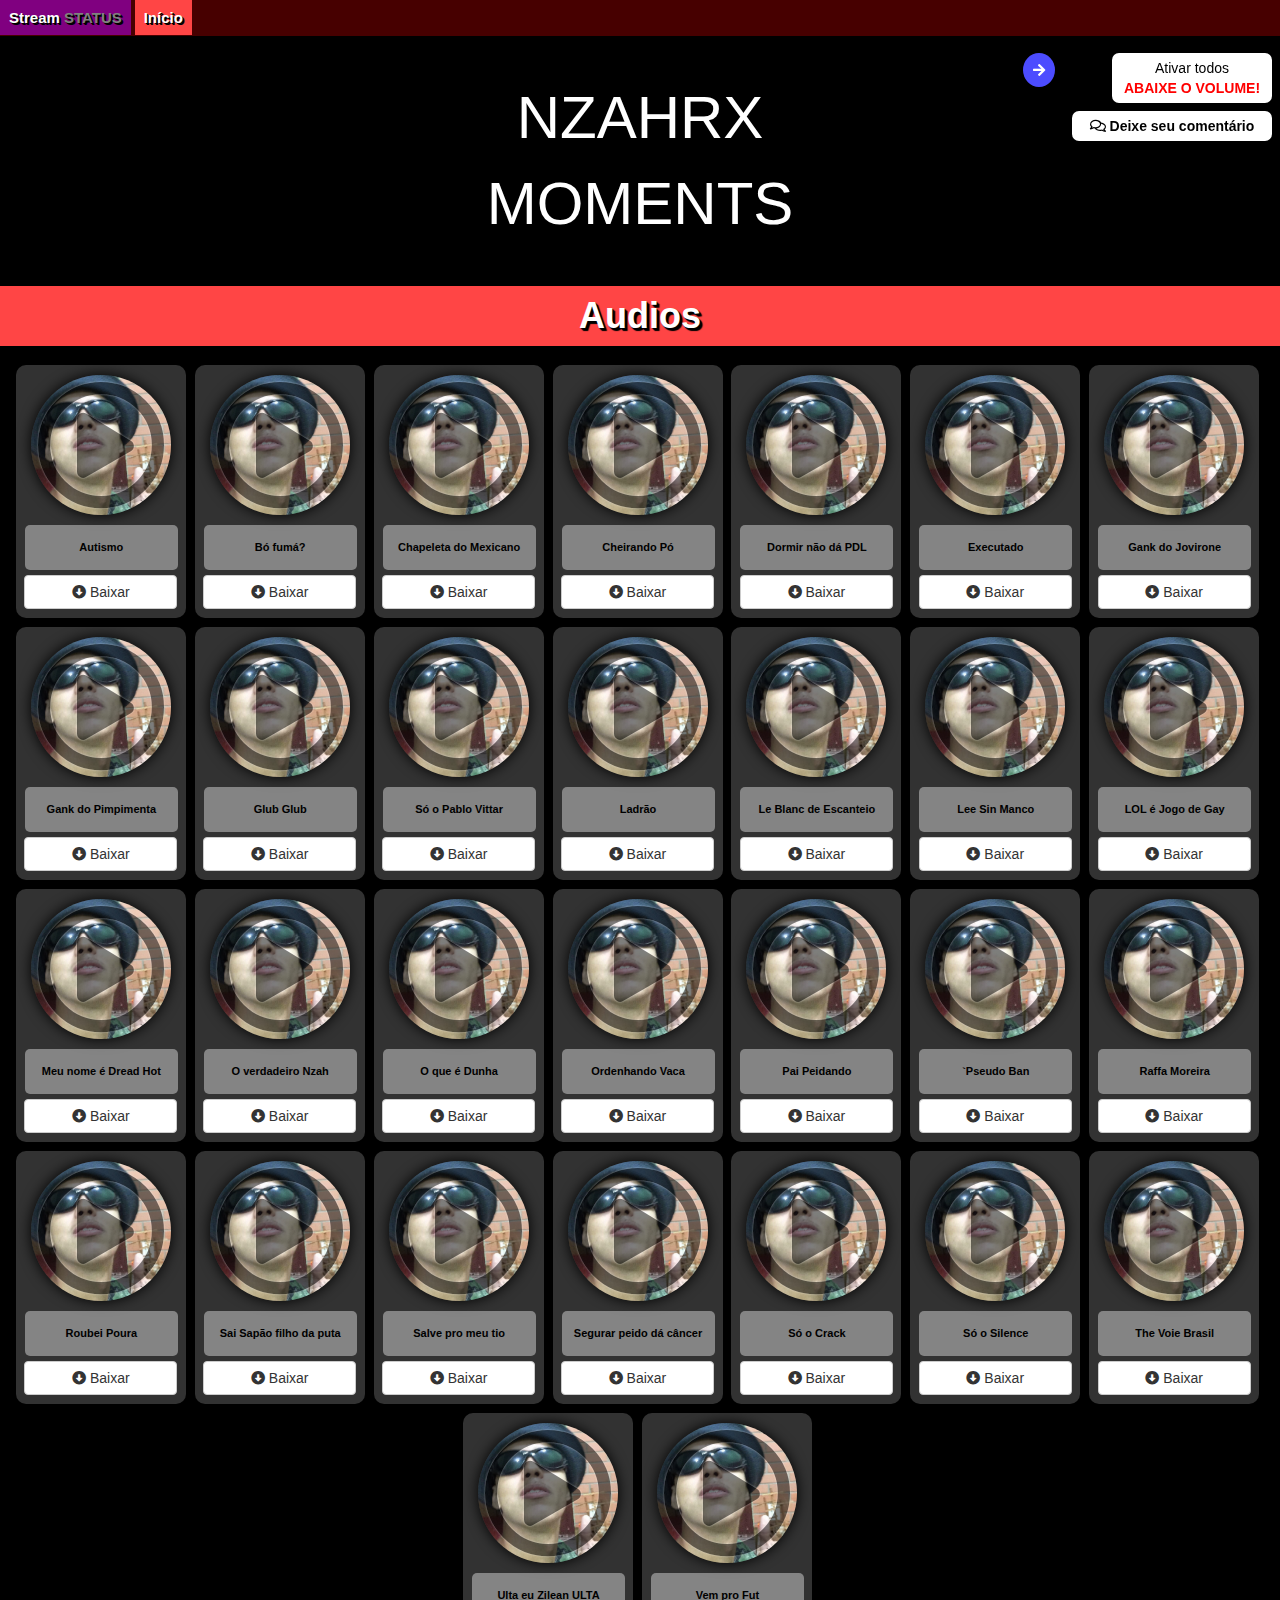
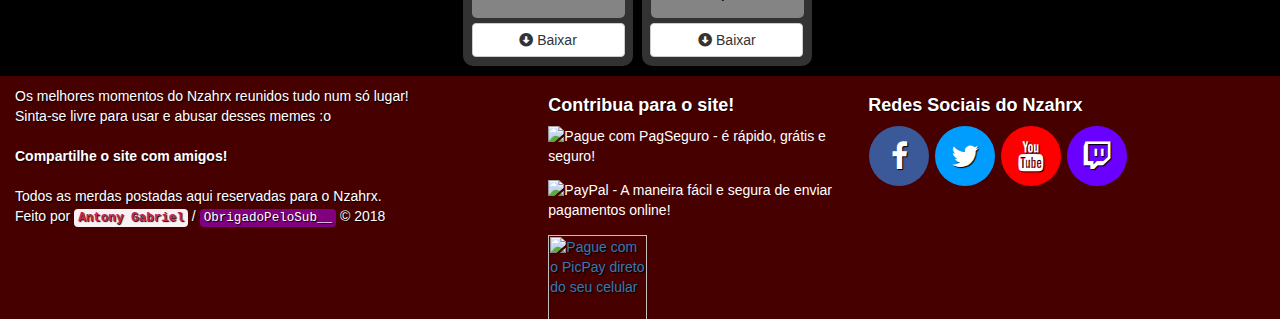
==== index.html @ 3dc8a770 "criado" ====
<html lang="pt-BR">

<head>
    <title>Nzahrx Moments</title>
    <meta charset="UTF-8">
    <meta name="viewport" content="width=device-width, initial-scale=1.0">
    <meta http-equiv="X-UA-Compatible" content="ie=edge">

    <meta name="robots" content="index, follow">
    <meta name="keywords" content="nzahrx Twitch, nzahrx" />
    <meta name="copyright" content="© 2018 AntonyZ/ObrigadoPeloSub_" />
    <meta name="viewport" content="width=device-width, initial-scale=1, user-scalable=no" />
    <meta name="description" content="Melhores momentos do nosso querido nzahrx!" />

    <meta property="og:title" content="Nzahrx Moments">
    <meta property="og:url" content="http://nzahrx.github.io">
    <meta property="og:description" content="Melhores momentos do nosso querido Nzahrx!">
    <meta property="og:type" content="website">
    <meta property="og:image" content="https://nzahrx.github.io/img/nzahrx.jpg">

    <link rel="icon" href="img/nzahrx.jpg" />

    <meta property="fb:app_id" content="546155439142435" />

    <link rel="stylesheet" href="style.css">
    <link rel="stylesheet" href="logo.css">
    <link rel="stylesheet" href="https://use.fontawesome.com/releases/v5.3.1/css/all.css" />
    <link rel="stylesheet" href="https://maxcdn.bootstrapcdn.com/bootstrap/3.3.7/css/bootstrap.min.css" />
    <link rel="stylesheet" href="https://cdnjs.cloudflare.com/ajax/libs/font-awesome/4.7.0/css/font-awesome.min.css" />
</head>

<body>
    <nav></nav>

    <div class='exit toggleBaloes fas fa-arrow-right'></div>
    <div class="baloes">
        <div class="ativarTodos">Ativar todos<br><b style='color: red'>ABAIXE O VOLUME!</b></div>
        <div>
            <div class="naoCarregando"><a href="/comentarios.html" target="_blank">Não está carregando?</a></div>
            <div class="toggleComentar"><i class="far fa-comments"></i> Deixe seu comentário</div>
        </div>
        <div class="comentar" style="width: 350px">
            <div class='exit glyphicon glyphicon-remove'></div>
            <div class="fb-comments" data-order-by='reverse_time' data-href="https://nzahrx.github.io/comentarios.html" data-width="300" data-numposts="20"></div>
        </div>
    </div>

    <div class="container-fluid">
        <div class="row">
            <header>NZAHRX<br>MOMENTS</header>
        </div>
        <div class="row main-post">
            <h1>Audios</h1>
            <div class="painel">
                <div class="back">
                    <div class="botao">
                        <audio src="audio/AUTISMO.mp3"></audio>
                    </div>
                    <div class="desc">Autismo</div>
                </div>
                <div class="back">
                    <div class="botao">
                        <audio src="audio/BÓ FUMA.mp3"></audio>
                    </div>
                    <div class="desc">Bó fumá?</div>
                </div>
                <div class="back">
                    <div class="botao">
                        <audio src="audio/CHAPELETA DO MEXICANO.mp3"></audio>
                    </div>
                    <div class="desc">Chapeleta do Mexicano</div>
                </div>
                <div class="back">
                    <div class="botao">
                        <audio src="audio/CHEIRANDO PÓ.mp3"></audio>
                    </div>
                    <div class="desc">Cheirando Pó</div>
                </div>
                <div class="back">
                    <div class="botao">
                        <audio src="audio/DORMIR NÃO DA PDL.mp3"></audio>
                    </div>
                    <div class="desc">Dormir não dá PDL</div>
                </div>
                <div class="back">
                    <div class="botao">
                        <audio src="audio/EXECUTADO.mp3"></audio>
                    </div>
                    <div class="desc">Executado</div>
                </div>
                <div class="back">
                    <div class="botao">
                        <audio src="audio/GANK DO JOVI.mp3"></audio>
                    </div>
                    <div class="desc">Gank do Jovirone</div>
                </div>
                <div class="back">
                    <div class="botao">
                        <audio src="audio/GANK DO PIMPI.mp3"></audio>
                    </div>
                    <div class="desc">Gank do Pimpimenta</div>
                </div>
                <div class="back">
                    <div class="botao">
                        <audio src="audio/GLUB GLUB.mp3"></audio>
                    </div>
                    <div class="desc">Glub Glub</div>
                </div>
                <div class="back">
                    <div class="botao">
                        <audio src="audio/IMITA O PABLO VITTAR.mp3"></audio>
                    </div>
                    <div class="desc">Só o Pablo Vittar</div>
                </div>
                <div class="back">
                    <div class="botao">
                        <audio src="audio/LADRAO.mp3"></audio>
                    </div>
                    <div class="desc">Ladrão</div>
                </div>
                <div class="back">
                    <div class="botao">
                        <audio src="audio/LB DE ESCANTEIO.mp3"></audio>
                    </div>
                    <div class="desc">Le Blanc de Escanteio</div>
                </div>
                <div class="back">
                    <div class="botao">
                        <audio src="audio/LEE SIN MANCO.mp3"></audio>
                    </div>
                    <div class="desc">Lee Sin Manco</div>
                </div>
                <div class="back">
                    <div class="botao">
                        <audio src="audio/LOL É JOGO DE GAY.mp3"></audio>
                    </div>
                    <div class="desc">LOL é Jogo de Gay</div>
                </div>
                <div class="back">
                    <div class="botao">
                        <audio src="audio/MEU NOME É DREADHOT.mp3"></audio>
                    </div>
                    <div class="desc">Meu nome é Dread Hot</div>
                </div>
                <div class="back">
                    <div class="botao">
                        <audio src="audio/O VERDADEIRO NZAH.mp3"></audio>
                    </div>
                    <div class="desc">O verdadeiro Nzah</div>
                </div>
                <div class="back">
                    <div class="botao">
                        <audio src="audio/OQUE É DUNHA.mp3"></audio>
                    </div>
                    <div class="desc">O que é Dunha</div>
                </div>
                <div class="back">
                    <div class="botao">
                        <audio src="audio/ORDENHANDO VACA.mp3"></audio>
                    </div>
                    <div class="desc">Ordenhando Vaca</div>
                </div>
                <div class="back">
                    <div class="botao">
                        <audio src="audio/PAI PEIDANDO.mp3"></audio>
                    </div>
                    <div class="desc">Pai Peidando</div>
                </div>
                <div class="back">
                    <div class="botao">
                        <audio src="audio/PSEUDO BAN.mp3"></audio>
                    </div>
                    <div class="desc">`Pseudo Ban</div>
                </div>
                <div class="back">
                    <div class="botao">
                        <audio src="audio/RAFFA MOREIRA.mp3"></audio>
                    </div>
                    <div class="desc">Raffa Moreira</div>
                </div>
                <div class="back">
                    <div class="botao">
                        <audio src="audio/ROUBEI POURA.mp3"></audio>
                    </div>
                    <div class="desc">Roubei Poura</div>
                </div>
                <div class="back">
                    <div class="botao">
                        <audio src="audio/SAI SAPÃO FILHO DA PUTA.mp3"></audio>
                    </div>
                    <div class="desc">Sai Sapão filho da puta</div>
                </div>
                <div class="back">
                    <div class="botao">
                        <audio src="audio/SALVE PRO MEU TIO.mp3"></audio>
                    </div>
                    <div class="desc">Salve pro meu tio</div>
                </div>
                <div class="back">
                    <div class="botao">
                        <audio src="audio/SEGURAR PEIDO DA CANCER.mp3"></audio>
                    </div>
                    <div class="desc">Segurar peido dá câncer</div>
                </div>
                <div class="back">
                    <div class="botao">
                        <audio src="audio/SÓ O CRACK.mp3"></audio>
                    </div>
                    <div class="desc">Só o Crack</div>
                </div>
                <div class="back">
                    <div class="botao">
                        <audio src="audio/SÓ O SILENCE.mp3"></audio>
                    </div>
                    <div class="desc">Só o Silence</div>
                </div>
                <div class="back">
                    <div class="botao">
                        <audio src="audio/THE VOICE BRASIL.mp3"></audio>
                    </div>
                    <div class="desc">The Voie Brasil</div>
                </div>
                <div class="back">
                    <div class="botao">
                        <audio src="audio/ULTA EU ZILEAN ULTA.mp3"></audio>
                    </div>
                    <div class="desc">Ulta eu Zilean ULTA</div>
                </div>
                <div class="back">
                    <div class="botao">
                        <audio src="audio/VEM PRO FUT.mp3"></audio>
                    </div>
                    <div class="desc">Vem pro Fut</div>
                </div>
            </div>
        </div>
        <footer class="row container-fluid"></footer>
    </div>

    <script src="https://code.jquery.com/jquery-3.3.1.min.js"></script>
    <script src="https://code.jquery.com/ui/1.12.0/jquery-ui.min.js"></script>
    <script src="script.js"></script>

    <div id="fb-root"></div>
    <script>
        (function (d, s, id) {
            var js, fjs = d.getElementsByTagName(s)[0];
            if (d.getElementById(id)) return;
            js = d.createElement(s); js.id = id;
            js.src = 'https://connect.facebook.net/pt_BR/sdk.js#xfbml=1&version=v3.2&appId=546155439142435&autoLogAppEvents=1';
            fjs.parentNode.insertBefore(js, fjs);
        }(document, 'script', 'facebook-jssdk'));
    </script>
</body>

</html>
---- style.css ----
html, body {
    margin-top: 35px; 
    overflow-x: hidden !important; 
    font-size: 13px;
}

.painel {
    padding: 10;
}

header {
    background: black;
    color: white;
    text-align: center;
    font-size: 60px;
    padding: 40px 0;
}

/* main post */

.main-post {
    text-align: center;
    min-height: 600px;
    /* background-image: url("img/lamb.png"); */
    background-color: black;
    background-size: 2%;
}

.main-post > h1 {
    text-shadow: 1px 1px 1px black,
                 2px 2px 1px black,
                 3px 3px 1px black;
    background: #FF4545;
    color: white;
    text-align: center;
    margin: 0;
    padding: 10 0;
    font-weight: bold;
}

.back {
    margin-top: 9;
    margin-right: 5;
    border-radius: 10px;
    display: inline-block;
    background: #323232;
    width: 170px;
    height: 253px;
}

.back, .backgif, .backimg {
    box-shadow: 0 0 4px 2px black;
}

.botao > i {
    font-size: 130px;
    position: relative;
    left: 0;
    top: 5;
    color: black; 
    opacity: 0.5;
    text-shadow: 0 0 2px white;
}

.back > .desc, .backgif > .desc {
    color: black;
    padding: 0 5px;
    position: relative;
    width: 153px;
    max-width: 153px;
    background: rgb(255, 255, 255, 0.4);
    margin-bottom: 5px;
    font-size: 11px;
    border-radius: 5px;
    left: 9;
    font-weight: bold;
    display: table-cell;
    vertical-align: middle;
    text-align: center;
    height: 45px;
}

.backgif > .desc {
    width: 162px;
    max-width: 162px;
}

/* NAV */

nav {
    position: fixed;
    width: 100%;
    min-height: 35px;
    top: 0;
    background: #470000;
    z-index: 3;
    border-bottom: 1px solid #470000;
}

nav > ul {
    display: inline-block;
    list-style: none;
    margin: 0;
    padding: 0;
}

nav > ul > li {
    display: inline-block;
    padding: 7px 9px;
    background: #FF4545;
    transition: all 0.3s;
    text-shadow: 1px 1px 0px black,
                 2px 2px 0px black;
}

nav > ul > li:hover {
    background: #FE6A6A;
}
nav > ul > li > a {
    font-size: 15px;
    font-weight: bold;
    text-decoration: none !important;
    transition: all 0.3s;
    color: #FFFFFF !important;
}
nav > ul > li:hover > a {
    transition: all 0.3s;
}

/* DIV COLLAPSE NAV */

nav > div > ul {
    list-style: none;
    margin: 0;
    padding: 0;
}

nav > div > ul > li {
    width: max-content;
    width: -moz-max-content;
    width: -webkit-max-content;
    margin: 5 0;
    padding: 7px 9px;
    background: #FF4545;
    transition: all 0.3s;
    border-radius: 7px;
    text-shadow: 1px 1px 0px black,
                 2px 2px 0px black;
}

nav > div > ul > li:hover {
    background: #FE6A6A;
}
nav > div > ul > li > a {
    font-weight: bold;
    text-decoration: none !important;
    transition: all 0.3s;
    color: #FFFFFF !important;
}
nav > div > ul > li:hover > a {
    /* text-decoration: none !important; */
    transition: all 0.3s;
}

/* STREAM */

#stream {
    color: white;
}

/* Collapse bar */

#collapse {
    width: 40px;
    display: none;
    background: #FF4545;
    padding: 7px 9px;
    border-radius: 7px;
    cursor: pointer;
    font-size: 24px;
    margin: 5 5;
    color: white;
}

/* BACK GIF */

.backgif, .backimg {
    margin-top: 8;
    margin-right: 5;
    background: #323232;
    display: inline-block;
    width: 180px;
    height: 235px;
    border-radius: 10px;
    margin-bottom: 4px;
}

/* GIF */

.gif {
    position: relative;
}

.gif > img, .img > img {
    display: block;
    cursor: pointer;
    /* pointer-events: painted; */
    border-radius: 10px;
    width: 160px;
    height: 120px;
    margin: 11px auto;
    box-shadow: 0 0 5px rgb(0, 0, 0, 0.9);
    transition: all 0.3s;
}

.gif > i {
    display: block;
    cursor: pointer;
    font-size: 60px;
    position: absolute;
    left: 70;
    top: 30;
    color: black; 
    opacity: 0.5;
    text-shadow: 0 0 2px white;
}

.loader {
    left: 43 !important;
    top: 13 !important;
    border: 10px solid #e5e5e5;
    border-top: 10px solid #333;
    border-radius: 50%;
    width: 90px;
    height: 90px;
    animation: spin 2s linear infinite;
}

@keyframes spin {
    0% { transform: rotate(0deg); }
    100% { transform: rotate(360deg); }
}

/* IMAGEM */
.backimg {
    width: auto;
    padding: 0 8;
}

.img > img {
    width: auto;
    max-width: 240px;
    height: 170px;
    cursor: initial;
}

/* FOOTER */

footer {
    color: white;
    background: #470000;
    padding: 10px 0;
    text-shadow: 1px 1px 1px black;
}

footer > ul {
    list-style: none;
    margin: 0;
    width: 150px;
}

footer > ul > li > a {
    text-decoration: none;
    color: white;
}

/* balões */

.comentar > .fb-comments {
    max-height: 350px !important;
    overflow-y: auto !important;
}

.ativarTodos {
    position: absolute;
    top: 0;
    right: 0;
    width: 160px;
    /* width: max-content;
    width: -moz-max-content;
    width: -webkit-max-content; */
    text-align: center;
    z-index: 1;
    cursor: pointer;
    padding: 5px 10px;
    color: black;
    background: white;
    border-radius: 7px;
    transition: all 0.2s;
    box-shadow: 0 0 10px black;
}

.comentar {
    z-index: 2;
    display: none;
    position: absolute;
    top: 95;
    right: 0;
    background: white;
    padding: 20px 10px 10px 20px;
    border-radius: 7px;
    box-shadow: 0 0 5px black;
}

.comentar > .fb-comments {
    max-height: 350px !important;
    overflow-y: auto !important;
}

.comentar > .exit {
    cursor: pointer;
    position: absolute;
    top: 5;
    left: 5;
    color: white;
    background: black;
    padding: 3;
    border-radius: 50%;
}

.toggleComentar, .naoCarregando {
    z-index: 1;
    cursor: pointer;
    color: black;
    position: absolute;
    width: 200px;
    /* width: max-content;
    width: -moz-max-content;
    width: -webkit-max-content; */
    right: 0;
    top: 58;
    background: white;
    padding: 5px 10px;
    text-align: center;
    border-radius: 7px;
    font-size: 14px;
    font-weight: bold;
    box-shadow: 0 0 5px black;
    transition: transform 0.3s;
}

.naoCarregando {
    display: none;
}

.toggleComentar:hover, .naoCarregando:hover, .ativarTodos:hover {
    background: #D2D2D2;
}
.toggleComentar:active, .naoCarregando:active, .ativarTodos:active {
    transform: scale(0.95);
}

.baloes {
    top: 53;
    right: 8;
    position: fixed;
    z-index: 2;
}

div.toggleBaloes {
    box-shadow: 0 0 5px black;
    color: white;
    position: fixed;
    top: 53;
    right: 225;
    cursor: pointer;
    background: #4C4CFF;
    padding: 10;
    border-radius: 50%;
    z-index: 2;
    transition: all 0.4s;
}

/* Icons */

.fa {
    padding: 15px;
    font-size: 30px !important;
    width: 60px;
    border-radius: 50%;
    text-decoration: none !important;
    margin: 0 1px;
    text-align: center;
    color: white;
    transition: all 0.3s;
}

.fa:hover {
    color: white;
    transform: scale(1.2);
}

.fa-facebook {
    background: #3B5998;
}

.fa-twitter {
    background: #009DFF;
}

.fa-instagram {
    background: #125688;
  }

.fa-youtube {
    background: red;
  }

.fa-twitch {
    background: #6A00FF;
  }
---- logo.css ----
.botao {
    cursor: pointer;
    display: block;
    width: 140px;
    height: 140px;
    background: URL("img/nzahrx.jpg");
    background-size: 100%;
    border-radius: 50%;
    transition: all 1s;
    margin: 10 auto;
    box-shadow: 0 0 14px black;
}

.botao:active {
    transform: scale(0.8);
}
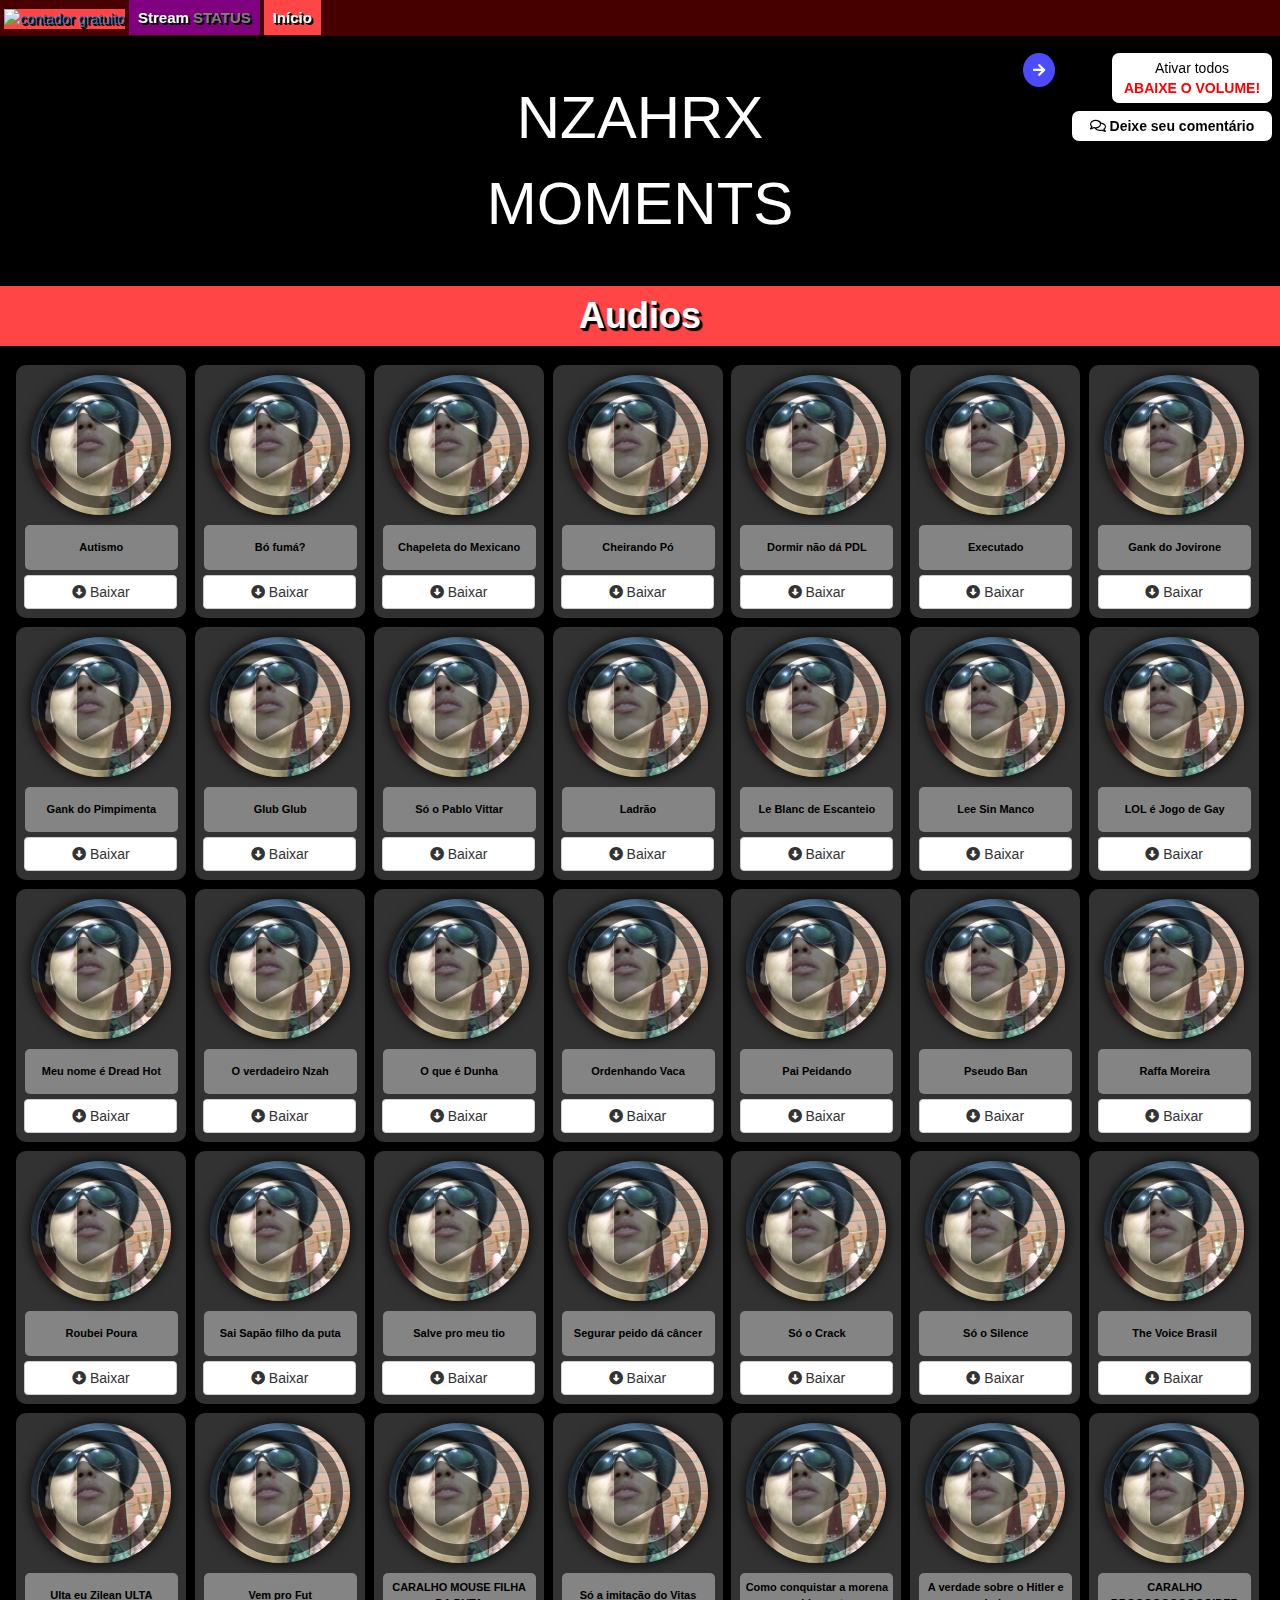
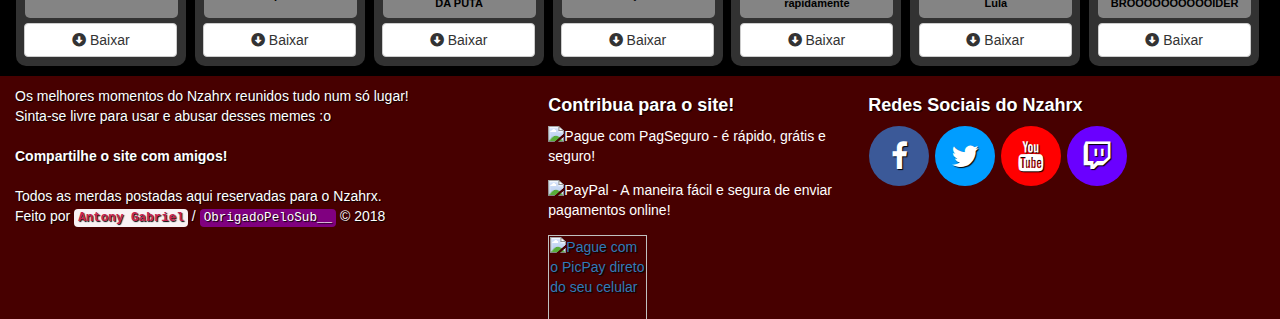
==== commit ec2202fb: "audio+" ====
--- a/index.html
+++ b/index.html
@@ -41,7 +41,8 @@
         </div>
         <div class="comentar" style="width: 350px">
             <div class='exit glyphicon glyphicon-remove'></div>
-            <div class="fb-comments" data-order-by='reverse_time' data-href="https://nzahrx.github.io/comentarios.html" data-width="300" data-numposts="20"></div>
+            <div class="fb-comments" data-order-by='reverse_time' data-href="https://nzahrx.github.io/comentarios.html" data-width="300"
+                data-numposts="20"></div>
         </div>
     </div>
 
@@ -170,7 +171,7 @@
                     <div class="botao">
                         <audio src="audio/PSEUDO BAN.mp3"></audio>
                     </div>
-                    <div class="desc">`Pseudo Ban</div>
+                    <div class="desc">Pseudo Ban</div>
                 </div>
                 <div class="back">
                     <div class="botao">
@@ -218,7 +219,7 @@
                     <div class="botao">
                         <audio src="audio/THE VOICE BRASIL.mp3"></audio>
                     </div>
-                    <div class="desc">The Voie Brasil</div>
+                    <div class="desc">The Voice Brasil</div>
                 </div>
                 <div class="back">
                     <div class="botao">
@@ -231,6 +232,36 @@
                         <audio src="audio/VEM PRO FUT.mp3"></audio>
                     </div>
                     <div class="desc">Vem pro Fut</div>
+                </div>
+                <div class="back">
+                    <div class="botao">
+                        <audio src="audio/CARALHO MOUSE.mp3"></audio>
+                    </div>
+                    <div class="desc">CARALHO MOUSE FILHA DA PUTA</div>
+                </div>
+                <div class="back">
+                    <div class="botao">
+                        <audio src="audio/VITAS.mp3"></audio>
+                    </div>
+                    <div class="desc">Só a imitação do Vitas</div>
+                </div>
+                <div class="back">
+                    <div class="botao">
+                        <audio src="audio/COMO CONQUISTAR A MORENA.mp3"></audio>
+                    </div>
+                    <div class="desc">Como conquistar a morena rapidamente</div>
+                </div>
+                <div class="back">
+                    <div class="botao">
+                        <audio src="audio/A VERDADE SOBRE HITLER.mp3"></audio>
+                    </div>
+                    <div class="desc">A verdade sobre o Hitler e Lula</div>
+                </div>
+                <div class="back">
+                    <div class="botao">
+                        <audio src="audio/CARALHO BROOOIDER.mp3"></audio>
+                    </div>
+                    <div class="desc">CARALHO BROOOOOOOOOOIDER</div>
                 </div>
             </div>
         </div>
